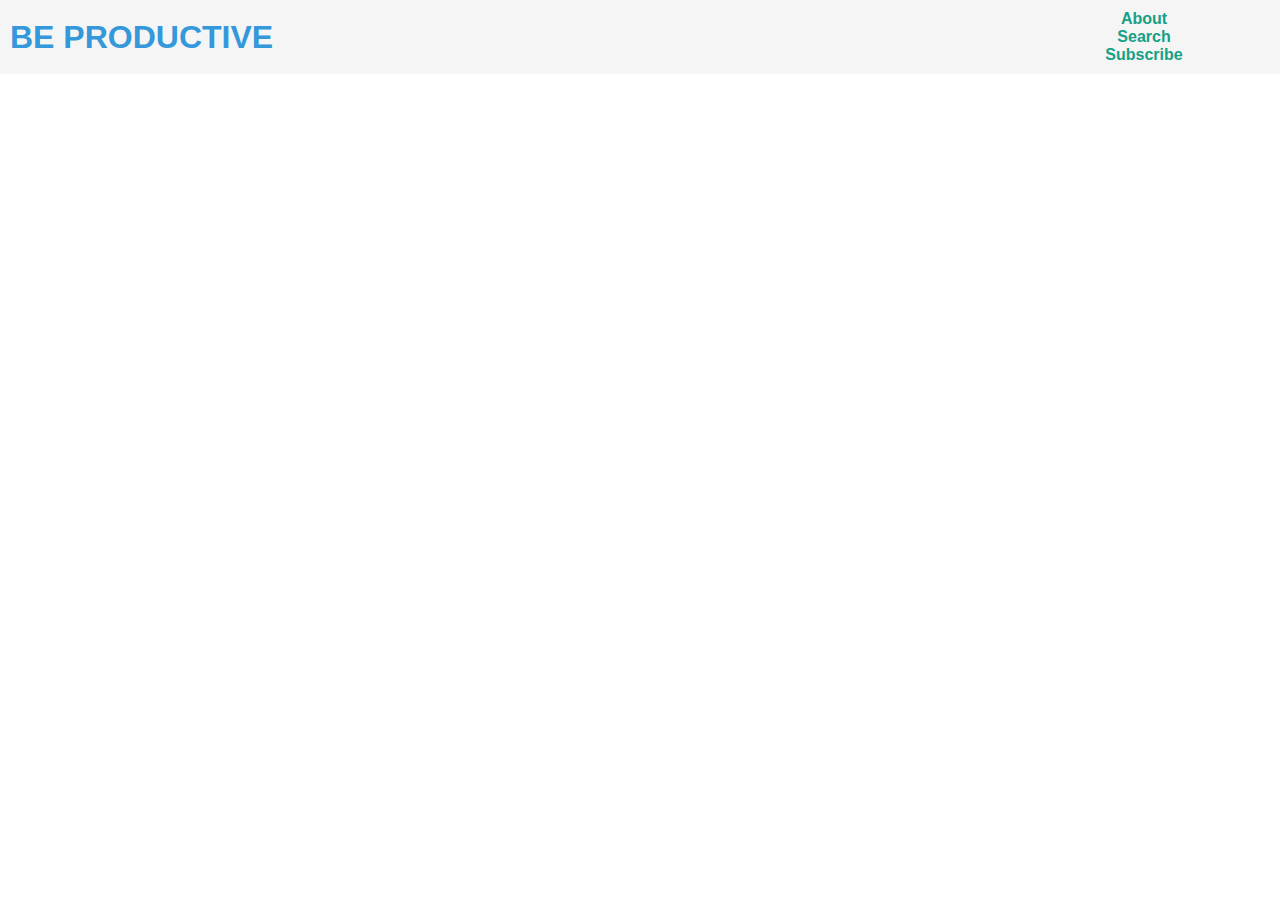
==== blog-post.html @ 52b04810 "main page layout" ====
<!DOCTYPE html>
<html>
    <head>
        <meta charset="utf8">
        <meta name="viewport" content="width=device-width, initial-scale=1">
        <title>Boost Your productivity</title>
        <link rel="stylesheet" href="assets/css/styles.css">
    </head>

    <body>
        <div class="container">
            <header class="page-header">
                <h1>Be Productive</h1>
                <nav class="nav-bar">
                    <a href="#">About</a>
                    <a href="#">Search</a>
                    <a href="#">Subscribe</a>
                </nav>
            </header>

        </div>
    </body>
</html>
---- assets/css/styles.css ----
@import url(blog-post.css);
@import url(card.css);
@import url(layout.css);

* {
    box-sizing: border-box;
    margin: 0;
    padding: 0;
}

html {
    font-family: "roboto", sans-serif;
}

h1,
h2,
h3 {
    font-family: "poppins", sans-serif;
}

h1 {
    font-weight: 700;
    text-transform: uppercase;
    color: #3498db;
}

h2 {
    font-weight: 600;
    color: #16a085;
}

h3 {
    font-weight: 500;
    color: #7f8c8d;
}

p {
    font-weight: bold;
    font-style: italic;
    text-decoration: underline;
    color: #7f8c8d;
}
header {
    background-color: #f5f5f5;

}

a {
    text-decoration: none;
    color: #16a085;
    font-family: "Arial", sans-serif;
    font-weight: bold;
}

a:hover {
    cursor: pointer;
    text-decoration: underline;
}

.post-btn {
    margin: 15px 0;
    background-color: #3498db;
    border: none;
    border-radius: 5px;
    padding: 10px;
    cursor: pointer;
}

.post-btn a {
    text-decoration: none;
    color: #ffffff;
    font-size: 1rem;
}

.card {
    background-color: #f5f5f5;
    padding: 20px;
    border-radius: 10px;
    box-shadow: 0 4px 8px rgba(0, 0, 0, 0.1);
    margin: 20px;
    text-align: center;
}

.card img {
    width: 100%;
    border-radius: 10px;
    object-fit: cover;
}

/* for mobile */
@media (max-width: 320px) {

    h1 {
        font-size: 24px;
    }

    h2 {
        font-size: 20px;
    }

    h3 {
        font-size: 18px;
    }

    p {
        font-size: 12px;
    }
}

/* medium screens */
/* @media (min-width:600px) and (max-width:900) {
    h1 {
        font-size: 32px;
    }

    h2 {
        font-size: 28px;
    }

    h3 {
        font-size: 24px;
    }

    p {
        font-size: 14px;
    }

} */

/* large screens */
/* @media (min-width: 901px) {
    h1 {
        font-size: 48px;
    }

    h2 {
        font-size: 36px;
    }

    h3 {
        font-size: 30px;
    }

    p {
        font-size: 16px;
    }
} */
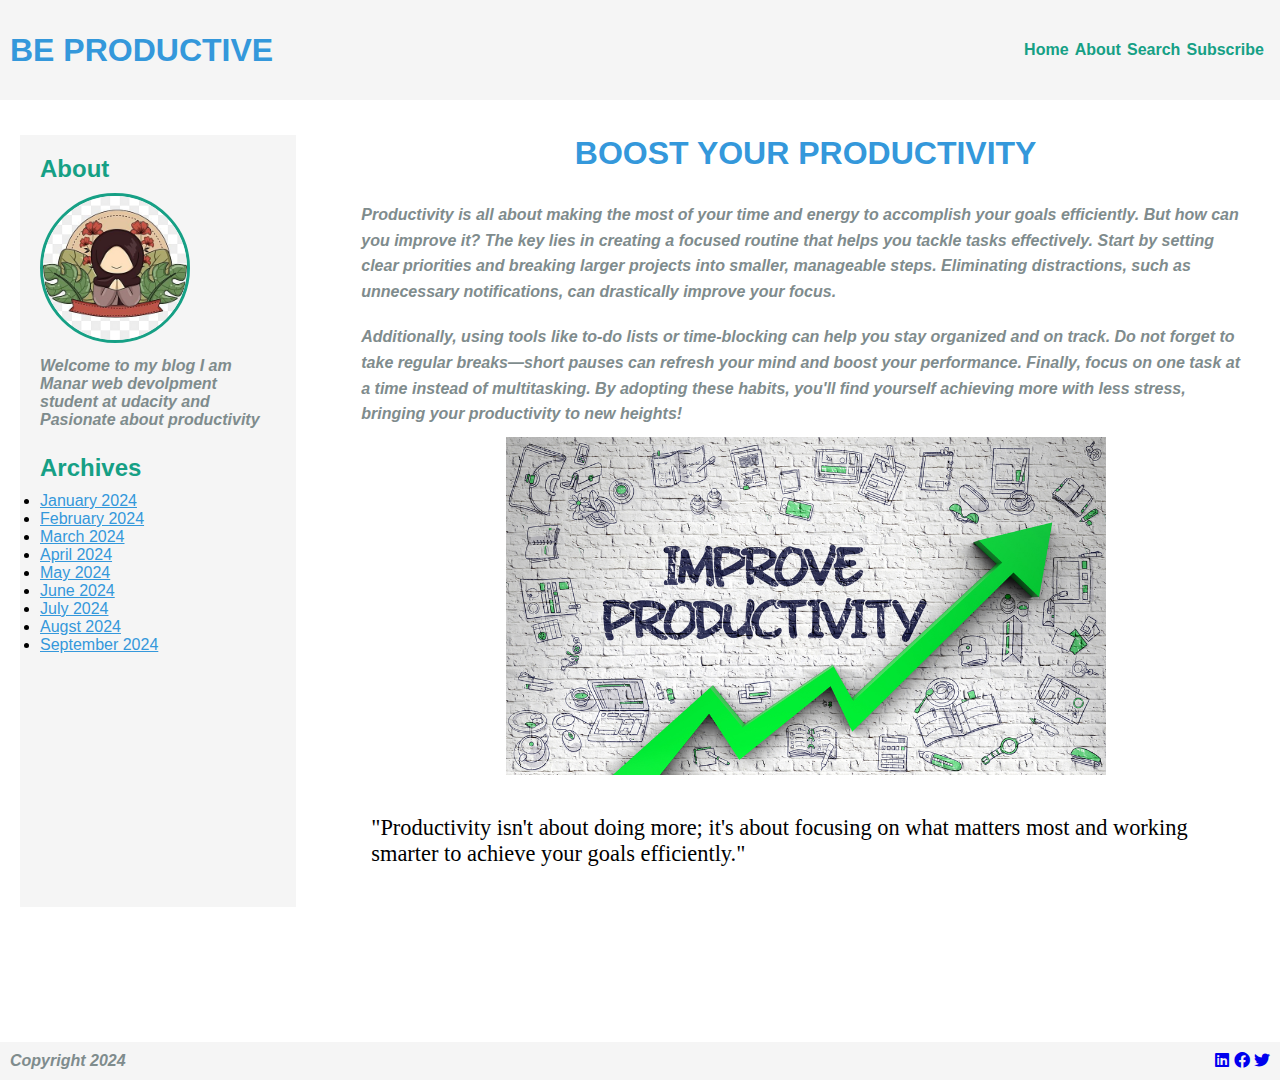
==== commit a332c751: "blog post" ====
--- a/blog-post.html
+++ b/blog-post.html
@@ -1,23 +1,83 @@
 <!DOCTYPE html>
 <html>
-    <head>
-        <meta charset="utf8">
-        <meta name="viewport" content="width=device-width, initial-scale=1">
-        <title>Boost Your productivity</title>
-        <link rel="stylesheet" href="assets/css/styles.css">
-    </head>
 
-    <body>
-        <div class="container">
-            <header class="page-header">
-                <h1>Be Productive</h1>
-                <nav class="nav-bar">
-                    <a href="#">About</a>
-                    <a href="#">Search</a>
-                    <a href="#">Subscribe</a>
-                </nav>
-            </header>
+<head>
+    <meta charset="utf8">
+    <meta name="viewport" content="width=device-width, initial-scale=1">
+    <title>Personal Blog Web Page </title>
+    <link rel="stylesheet" href="assets/css/styles.css">
+    <link rel="stylesheet" href="https://cdnjs.cloudflare.com/ajax/libs/font-awesome/6.0.0-beta3/css/all.min.css">
+</head>
 
-        </div>
-    </body>
+<body>
+    <div class="post-container">
+
+        <!-- Header -->
+        <header class="post-header">
+            <h1>
+                Be Productive
+            </h1>
+            <nav class="nav-bar">
+                <a href="index.html">Home</a>
+                <a href="#about">About</a>
+                <a href="#">Search</a>
+                <a href="#">Subscribe</a>
+            </nav>
+        </header>
+
+        <!-- Author Info -->
+        <aside id="about">
+            <h2>About</h2>
+            <div class="avatar"><img src="assets/images/avatar.jpg" alt="my avatar image"></div>
+            <p>Welcome to my blog I am Manar web devolpment student at udacity and Pasionate about
+                productivity
+            </p>
+            <h2>Archives</h2>
+            <ul class="archive">
+                <li><a href="#">January 2024</a></li>
+                <li><a href="#">February 2024</a></li>
+                <li><a href="#">March 2024</a></li>
+                <li><a href="#">April 2024</a></li>
+                <li><a href="#">May 2024</a></li>
+                <li><a href="#">June 2024</a></li>
+                <li><a href="#">July 2024</a></li>
+                <li><a href="#">Augst 2024</a></li>
+                <li><a href="#">September 2024</a></li>
+            </ul>
+
+        </aside>
+
+        <main class="post">
+            <h1>Boost Your productivity</h1>
+
+            <p>Productivity is all about making the most of your time and energy to accomplish your goals efficiently.
+                But how can you improve it? The key lies in creating a focused routine that helps you tackle tasks
+                effectively. Start by setting clear priorities and breaking larger projects into smaller, manageable
+                steps. Eliminating distractions, such as unnecessary notifications, can drastically improve your focus.
+            </p>
+            <p>
+                Additionally, using tools like to-do lists or time-blocking can help you stay organized and on track.
+                Do not forget to take regular breaks—short pauses can refresh your mind and boost your performance.
+                Finally, focus on one task at a time instead of multitasking. By adopting these habits, you'll find
+                yourself achieving more with less stress, bringing your productivity to new heights!
+            </p>
+
+            <div class="post-img"><img src="assets/images/improve-productivity.jpg" alt="improve productivity"></div>
+
+            <blockquote>"Productivity isn't about doing more; it's about focusing on what matters most and working
+                smarter to achieve your goals efficiently."</blockquote>
+        </main>
+
+    </div>
+</body>
+
+<footer class="post-footer">
+    <p>Copyright 2024</p>
+    <div class="social-icons">
+        <a href="https://www.linkedin.com/"><i class="fa-brands fa-linkedin"></i></a>
+        <a href="https://www.facebook.com/" target="_blank"><i class="fa-brands fa-facebook"></i></a>
+        <a href="https://www.twitter.com/"><i class="fa-brands fa-twitter"></i></a>
+    </div>
+</footer>
+
 </html>--- a/assets/css/styles.css
+++ b/assets/css/styles.css
@@ -37,22 +37,37 @@
 p {
     font-weight: bold;
     font-style: italic;
-    text-decoration: underline;
+    /* text-decoration: underline; */
     color: #7f8c8d;
-}
-header {
-    background-color: #f5f5f5;
 
 }
 
-a {
+blockquote {
+    margin: 20px auto;
+    padding: 20px;
+    font-size: 1.4rem;
+    font-family: Georgia, serif;
+}
+
+header,
+footer {
+    display: flex;
+    justify-content: space-between;
+    align-items: center;
+    padding: 10px;
+    background-color: #f5f5f5;
+}
+
+
+
+.nav-bar a {
     text-decoration: none;
     color: #16a085;
     font-family: "Arial", sans-serif;
     font-weight: bold;
 }
 
-a:hover {
+.nav-bar a:hover {
     cursor: pointer;
     text-decoration: underline;
 }
@@ -72,20 +87,6 @@
     font-size: 1rem;
 }
 
-.card {
-    background-color: #f5f5f5;
-    padding: 20px;
-    border-radius: 10px;
-    box-shadow: 0 4px 8px rgba(0, 0, 0, 0.1);
-    margin: 20px;
-    text-align: center;
-}
-
-.card img {
-    width: 100%;
-    border-radius: 10px;
-    object-fit: cover;
-}
 
 /* for mobile */
 @media (max-width: 320px) {
@@ -105,43 +106,4 @@
     p {
         font-size: 12px;
     }
-}
-
-/* medium screens */
-/* @media (min-width:600px) and (max-width:900) {
-    h1 {
-        font-size: 32px;
-    }
-
-    h2 {
-        font-size: 28px;
-    }
-
-    h3 {
-        font-size: 24px;
-    }
-
-    p {
-        font-size: 14px;
-    }
-
-} */
-
-/* large screens */
-/* @media (min-width: 901px) {
-    h1 {
-        font-size: 48px;
-    }
-
-    h2 {
-        font-size: 36px;
-    }
-
-    h3 {
-        font-size: 30px;
-    }
-
-    p {
-        font-size: 16px;
-    }
-} */+}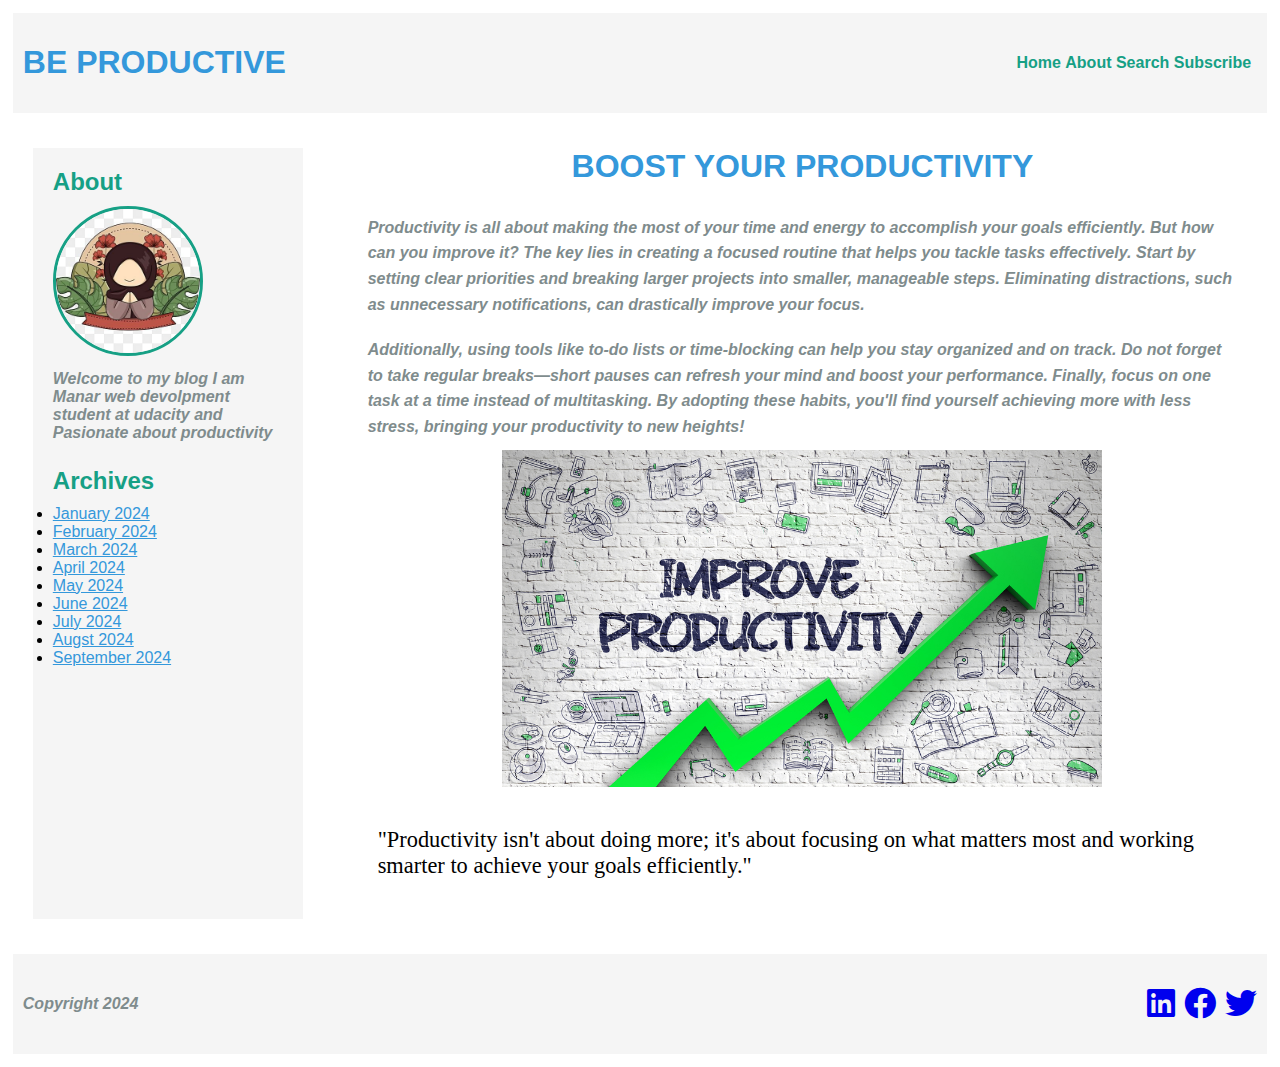
==== commit 7526bee8: "adjusting footer" ====
--- a/blog-post.html
+++ b/blog-post.html
@@ -46,7 +46,7 @@
             </ul>
 
         </aside>
-
+        <!-- blog post -->
         <main class="post">
             <h1>Boost Your productivity</h1>
 
@@ -67,17 +67,18 @@
             <blockquote>"Productivity isn't about doing more; it's about focusing on what matters most and working
                 smarter to achieve your goals efficiently."</blockquote>
         </main>
-
+        <!-- footer -->
+        <footer class="post-footer">
+            <p>Copyright 2024</p>
+            <div class="social-icons">
+                <a href="https://www.linkedin.com/" target="_blank"><i class="fa-brands fa-linkedin"></i></a>
+                <a href="https://www.facebook.com/" target="_blank"><i class="fa-brands fa-facebook"></i></a>
+                <a href="https://x.com/i/flow/login" target="_blank"><i class="fa-brands fa-twitter"></i></a>
+            </div>
+        </footer>
     </div>
 </body>
 
-<footer class="post-footer">
-    <p>Copyright 2024</p>
-    <div class="social-icons">
-        <a href="https://www.linkedin.com/"><i class="fa-brands fa-linkedin"></i></a>
-        <a href="https://www.facebook.com/" target="_blank"><i class="fa-brands fa-facebook"></i></a>
-        <a href="https://www.twitter.com/"><i class="fa-brands fa-twitter"></i></a>
-    </div>
-</footer>
+
 
 </html>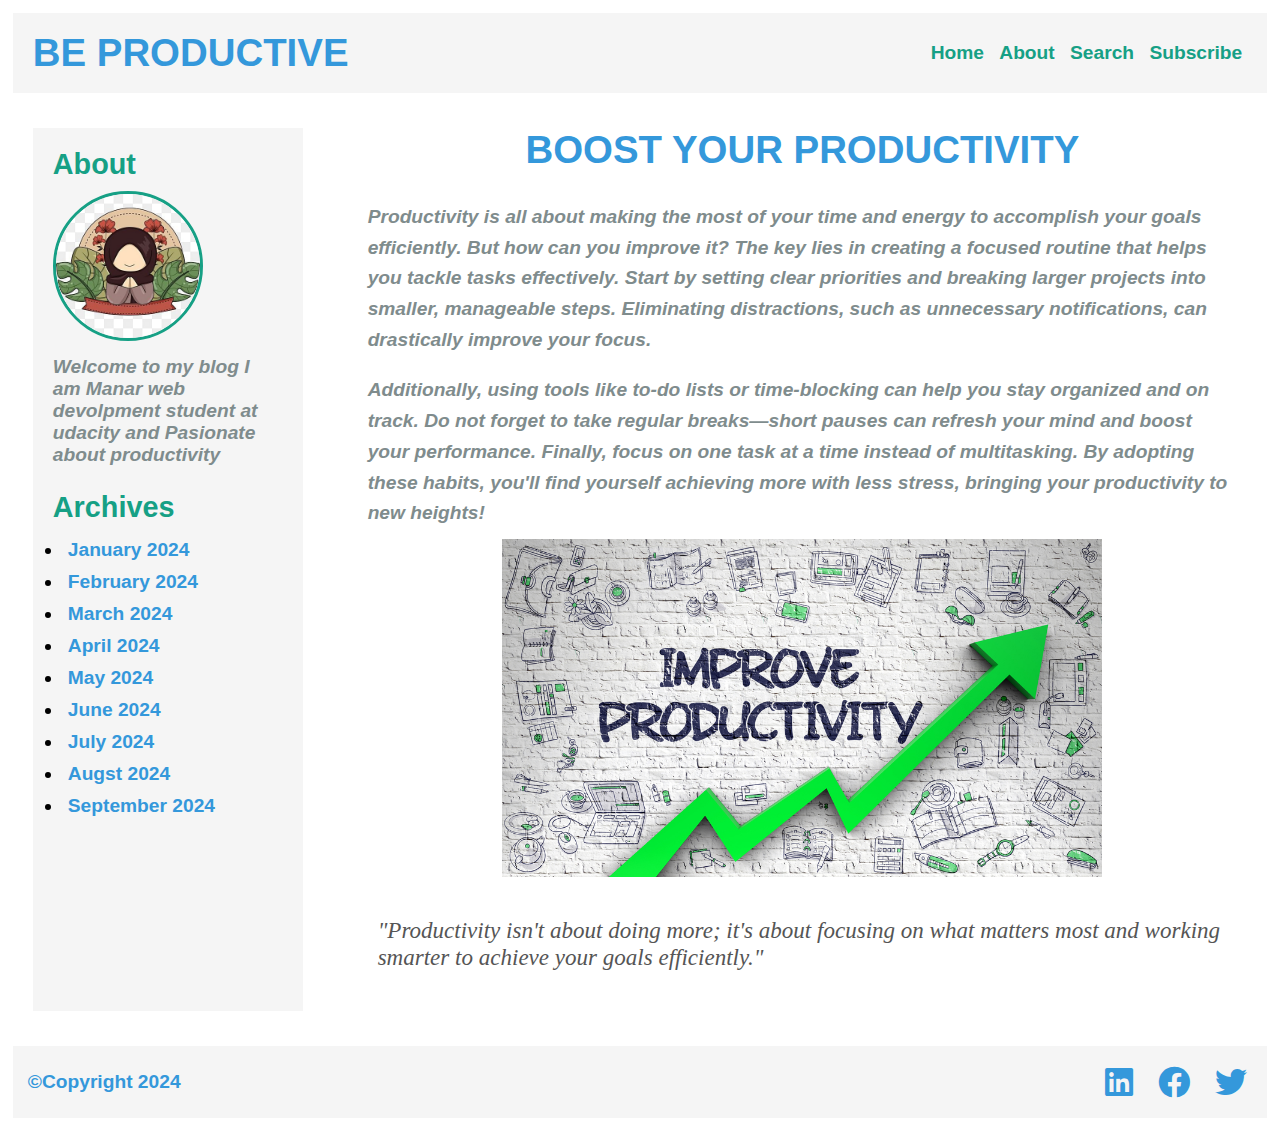
==== commit fab17d98: "improve responsivness" ====
--- a/blog-post.html
+++ b/blog-post.html
@@ -18,10 +18,12 @@
                 Be Productive
             </h1>
             <nav class="nav-bar">
-                <a href="index.html">Home</a>
-                <a href="#about">About</a>
-                <a href="#">Search</a>
-                <a href="#">Subscribe</a>
+                <ul>
+                    <li><a href="index.html">Home</a></li>
+                    <li><a href="#about">About</a></li>
+                    <li><a href="#">Search</a></li>
+                    <li><a href="#">Subscribe</a></li>
+                </ul>  
             </nav>
         </header>
 
@@ -47,7 +49,7 @@
 
         </aside>
         <!-- blog post -->
-        <main class="post">
+        <section class="post">
             <h1>Boost Your productivity</h1>
 
             <p>Productivity is all about making the most of your time and energy to accomplish your goals efficiently.
@@ -66,10 +68,10 @@
 
             <blockquote>"Productivity isn't about doing more; it's about focusing on what matters most and working
                 smarter to achieve your goals efficiently."</blockquote>
-        </main>
+        </section>
         <!-- footer -->
         <footer class="post-footer">
-            <p>Copyright 2024</p>
+            <p class="copyright">&copy;Copyright 2024</p>
             <div class="social-icons">
                 <a href="https://www.linkedin.com/" target="_blank"><i class="fa-brands fa-linkedin"></i></a>
                 <a href="https://www.facebook.com/" target="_blank"><i class="fa-brands fa-facebook"></i></a>
--- a/assets/css/styles.css
+++ b/assets/css/styles.css
@@ -2,14 +2,22 @@
 @import url(card.css);
 @import url(layout.css);
 
-* {
+*,
+*:before,
+*:after {
     box-sizing: border-box;
     margin: 0;
     padding: 0;
+    /* transition: font-size 0.3s ease; */
 }
 
 html {
     font-family: "roboto", sans-serif;
+    font-size: 100%;
+}
+
+body {
+    font-size: 1rem;
 }
 
 h1,
@@ -20,90 +28,150 @@
 
 h1 {
     font-weight: 700;
+    font-size: 2rem;
     text-transform: uppercase;
     color: #3498db;
 }
 
 h2 {
     font-weight: 600;
+    font-size: 1.5rem;
     color: #16a085;
 }
 
 h3 {
     font-weight: 500;
+    font-size: 1.25rem;
     color: #7f8c8d;
 }
 
 p {
     font-weight: bold;
     font-style: italic;
+    font-size: 1rem;
     /* text-decoration: underline; */
     color: #7f8c8d;
 
 }
 
-blockquote {
-    margin: 20px auto;
-    padding: 20px;
-    font-size: 1.4rem;
-    font-family: Georgia, serif;
-}
-
-header,
-footer {
-    display: flex;
-    justify-content: space-between;
-    align-items: center;
-    padding: 10px;
-    background-color: #f5f5f5;
-}
-
-
-
-.nav-bar a {
+a {
     text-decoration: none;
     color: #16a085;
     font-family: "Arial", sans-serif;
     font-weight: bold;
 }
 
-.nav-bar a:hover {
+blockquote {
+    margin: 20px auto;
+    padding: 20px;
+    font-size: 1.2rem;
+    font-family: Georgia, serif;
+    color: #555;
+    font-style: italic;
+}
+
+header,
+footer {
+    display: flex;
+    flex-wrap: wrap;
+    align-items: center;
+    padding: 10px;
+    background-color: #f5f5f5;
+}
+
+header {
+    flex-direction: column;
+    justify-content: center;
+}
+
+footer {
+    justify-content: space-between;
+}
+    /* header h1 {
+        margin: 0 auto;
+    } */
+
+.nav-bar {
+    /* width: 30%; */
+    display: flex;
+    gap: 10px;
+    text-align: center;
+    /* margin: 0 auto; */
+    /* justify-content: space-evenly; */
+    /* overflow: hidden; */
+}
+
+.nav-bar ul {
+    list-style: none;
+}
+
+.nav-bar ul li {
+    display: inline-block;
+    margin: 0 5px;
+}
+
+.nav-bar ul li a:hover {
     cursor: pointer;
     text-decoration: underline;
 }
 
-.post-btn {
-    margin: 15px 0;
-    background-color: #3498db;
-    border: none;
-    border-radius: 5px;
-    padding: 10px;
-    cursor: pointer;
+/* Footer */
+.copyright {
+    font-style: normal;
+    margin-left: 5px;
+    color: #3498db;
 }
 
-.post-btn a {
-    text-decoration: none;
-    color: #ffffff;
-    font-size: 1rem;
+.social-icons a i{
+    font-size: 32px;
+    color: #3498db;
+    padding: 10px;
 }
 
 
 /* for mobile */
 @media (max-width: 320px) {
 
-    h1 {
-        font-size: 24px;
+    header {
+        flex-direction: column;
+        align-items: center;
+    }
+}
+
+@media (min-width: 600px) and (max-width: 900px){
+
+    header {
+        flex-direction: row;
+        justify-content: space-between;
     }
 
-    h2 {
-        font-size: 20px;
+    html {
+        font-size: 110%;
+    }
+    header h1 {
+        margin-left: 5px;
     }
 
-    h3 {
-        font-size: 18px;
+    .nav-bar {
+        margin-right: 5px;
+    }
+}
+
+@media (min-width: 901px) {
+    html {
+        font-size: 120%;
     }
 
-    p {
-        font-size: 12px;
+    header {
+        flex-direction: row;
+        justify-content: space-between;
+    }
+
+    header h1 {
+        margin-left: 10px;
+    }
+
+    .nav-bar {
+        margin-right: 10px;
     }
 }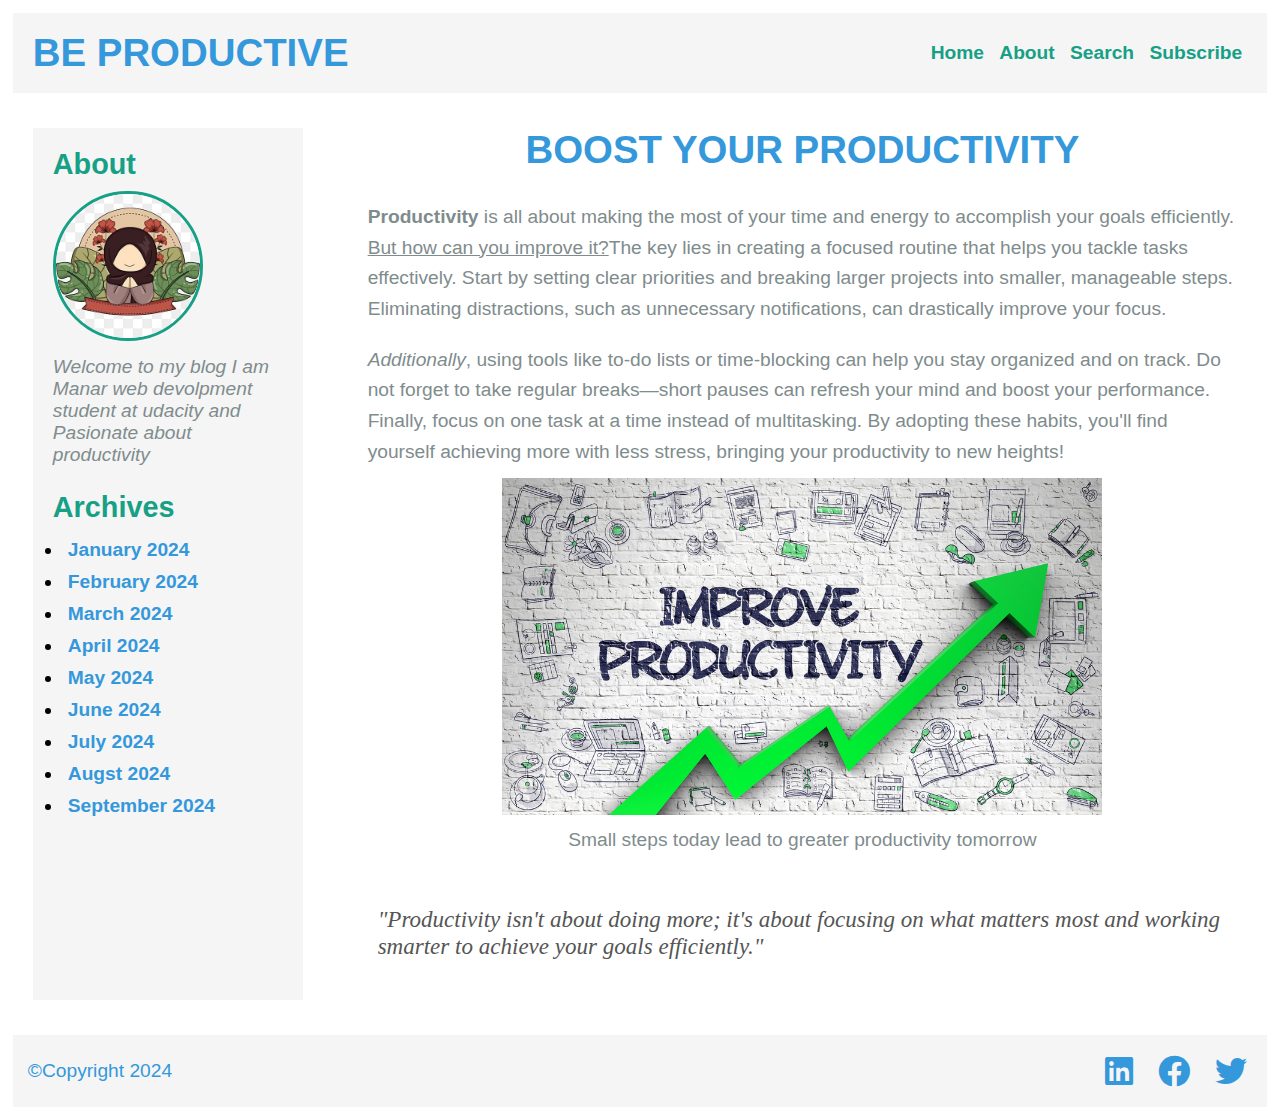
==== commit 7bb20935: "submit notes" ====
--- a/blog-post.html
+++ b/blog-post.html
@@ -31,8 +31,8 @@
         <aside id="about">
             <h2>About</h2>
             <div class="avatar"><img src="assets/images/avatar.jpg" alt="my avatar image"></div>
-            <p>Welcome to my blog I am Manar web devolpment student at udacity and Pasionate about
-                productivity
+            <p><em>Welcome to my blog I am Manar web devolpment student at udacity and Pasionate about
+                productivity</em>
             </p>
             <h2>Archives</h2>
             <ul class="archive">
@@ -52,19 +52,22 @@
         <section class="post">
             <h1>Boost Your productivity</h1>
 
-            <p>Productivity is all about making the most of your time and energy to accomplish your goals efficiently.
-                But how can you improve it? The key lies in creating a focused routine that helps you tackle tasks
+            <p><b>Productivity</b> is all about making the most of your time and energy to accomplish your goals efficiently.
+               <u>But how can you improve it?</u>The key lies in creating a focused routine that helps you tackle tasks
                 effectively. Start by setting clear priorities and breaking larger projects into smaller, manageable
                 steps. Eliminating distractions, such as unnecessary notifications, can drastically improve your focus.
             </p>
             <p>
-                Additionally, using tools like to-do lists or time-blocking can help you stay organized and on track.
+                <em>Additionally</em>, using tools like to-do lists or time-blocking can help you stay organized and on track.
                 Do not forget to take regular breaks—short pauses can refresh your mind and boost your performance.
                 Finally, focus on one task at a time instead of multitasking. By adopting these habits, you'll find
                 yourself achieving more with less stress, bringing your productivity to new heights!
             </p>
 
-            <div class="post-img"><img src="assets/images/improve-productivity.jpg" alt="improve productivity"></div>
+            <figure class="post-img">
+                <img src="assets/images/improve-productivity.jpg" alt="improve productivity">
+                <figcaption class="figcaption"><p>Small steps today lead to greater productivity tomorrow</p></figcaption>
+            </figure>
 
             <blockquote>"Productivity isn't about doing more; it's about focusing on what matters most and working
                 smarter to achieve your goals efficiently."</blockquote>
--- a/assets/css/styles.css
+++ b/assets/css/styles.css
@@ -46,10 +46,7 @@
 }
 
 p {
-    font-weight: bold;
-    font-style: italic;
     font-size: 1rem;
-    /* text-decoration: underline; */
     color: #7f8c8d;
 
 }
